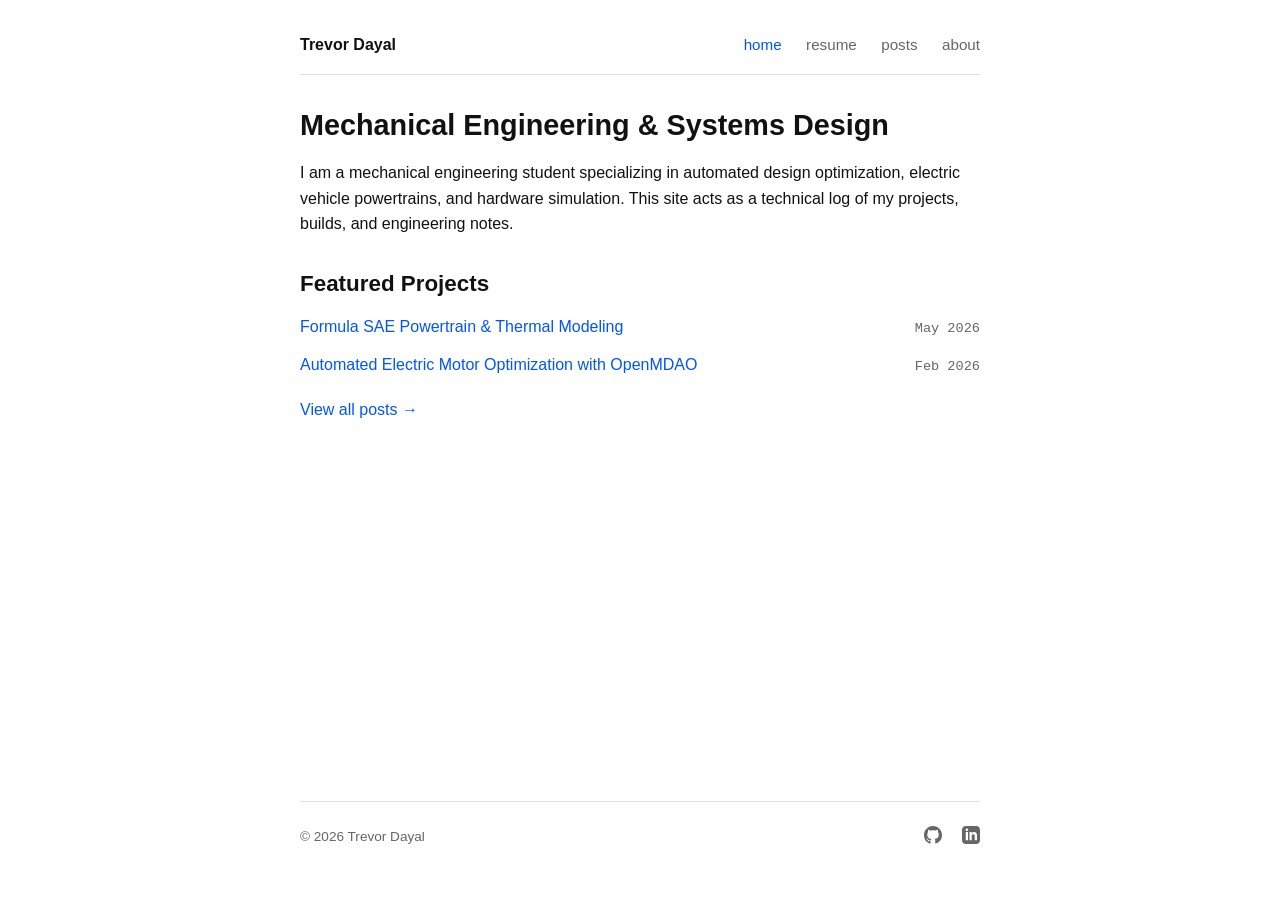
==== index.html @ 1e8c3e48 "Add SVG icons to social media links" ====
<!DOCTYPE html>
<html lang="en">
<head>
  <meta charset="UTF-8">
  <meta name="viewport" content="width=device-width, initial-scale=1.0">
  <title>Trevor Dayal</title>
  <link rel="stylesheet" href="style.css">
</head>
<body>

  <header>
    <a href="index.html" class="logo">Trevor Dayal</a>
    <nav>
      <a href="index.html" class="active">home</a>
      <a href="resume.html">resume</a>
      <a href="posts.html">posts</a>
      <a href="about.html">about</a>
    </nav>
  </header>

  <main>
    <section>
      <h1>Mechanical Engineering & Systems Design</h1>
      <p>I am a mechanical engineering student specializing in automated design optimization, electric vehicle powertrains, and hardware simulation. This site acts as a technical log of my projects, builds, and engineering notes.</p>
    </section>

    <section>
      <h2>Featured Projects</h2>
      <ul class="post-list">
        <li class="post-item">
          <a href="projects/fsae-powertrain.html">Formula SAE Powertrain & Thermal Modeling</a>
          <time datetime="2026-05">May 2026</time>
        </li>
        <li class="post-item">
          <a href="projects/motor-optimization.html">Automated Electric Motor Optimization with OpenMDAO</a>
          <time datetime="2026-02">Feb 2026</time>
        </li>
      </ul>
      <p><a href="posts.html">View all posts &rarr;</a></p>
    </section>
  </main>

  <footer>
    <span>&copy; 2026 Trevor Dayal</span>
    <div class="social-links">
      <a href="https://github.com/yourusername" target="_blank" rel="noopener" aria-label="GitHub">
        <svg height="18" width="18" viewBox="0 0 16 16" fill="currentColor"><path d="M8 0c4.42 0 8 3.58 8 8a8.013 8.013 0 0 1-5.45 7.59c-.4.08-.55-.17-.55-.38 0-.27.01-1.13.01-2.2 0-.75-.25-1.23-.54-1.48 1.78-.2 3.65-.88 3.65-3.95 0-.88-.31-1.59-.82-2.15.08-.2.36-1.02-.08-2.12 0 0-.67-.22-2.2.82-.64-.18-1.32-.27-2-.27-.68 0-1.36.09-2 .27-1.53-1.03-2.2-.82-2.2-.82-.44 1.1-.16 1.92-.08 2.12-.51.56-.82 1.28-.82 2.15 0 3.06 1.86 3.75 3.64 3.95-.23.2-.44.55-.51 1.07-.46.21-1.61.55-2.33-.66-.15-.24-.6-.83-1.23-.82-.67.01-.27.38.01.53.34.19.73.9.84 1.13.13.28.67 1.05 2.51.74.01.85.02 1.57.02 1.8 0 .21-.15.45-.55.38A8.013 8.013 0 0 1 0 8c0-4.42 3.58-8 8-8z"/></svg>
      </a>
      <a href="https://linkedin.com/in/yourusername" target="_blank" rel="noopener" aria-label="LinkedIn">
        <svg height="18" width="18" viewBox="0 0 24 24" fill="currentColor"><path d="M19 0h-14c-2.761 0-5 2.239-5 5v14c0 2.761 2.239 5 5 5h14c2.762 0 5-2.239 5-5v-14c0-2.761-2.238-5-5-5zm-11 19h-3v-11h3v11zm-1.5-12.268c-.966 0-1.75-.79-1.75-1.764s.784-1.764 1.75-1.764 1.75.79 1.75 1.764-.783 1.764-1.75 1.764zm13.5 12.268h-3v-5.604c0-3.368-4-3.113-4 0v5.604h-3v-11h3v1.765c1.396-2.586 7-2.777 7 2.476v6.759z"/></svg>
      </a>
    </div>
  </footer>

</body>
</
    html>
---- style.css ----
:root {
  --bg: #ffffff;
  --text: #111111;
  --text-muted: #666666;
  --border: #e0e0e0;
  --accent: #0055ff;
  --code-bg: #f5f5f7;
  --max-width: 720px;
  --font-sans: -apple-system, BlinkMacSystemFont, "Segoe UI", Roboto, Helvetica, Arial, sans-serif;
  --font-mono: SFMono-Regular, Consolas, "Liberation Mono", Menlo, monospace;
}

@media (prefers-color-scheme: dark) {
  :root {
    --bg: #0d1117;
    --text: #c9d1d9;
    --text-muted: #8b949e;
    --border: #30363d;
    --accent: #58a6ff;
    --code-bg: #161b22;
  }
}

*, *::before, *::after {
  box-sizing: border-box;
}

html {
  font-family: var(--font-sans);
  background-color: var(--bg);
  color: var(--text);
  line-height: 1.6;
  font-size: 16px;
  padding: 0;
  margin: 0;
}

body {
  max-width: var(--max-width);
  margin: 0 auto;
  padding: 2rem 1.25rem;
}

header {
  display: flex;
  justify-content: space-between;
  align-items: baseline;
  border-bottom: 1px solid var(--border);
  padding-bottom: 1rem;
  margin-bottom: 2rem;
}

header .logo {
  font-weight: 700;
  text-decoration: none;
  color: var(--text);
}

nav a {
  margin-left: 1.25rem;
  text-decoration: none;
  color: var(--text-muted);
  font-size: 0.95rem;
}

nav a:hover, nav a.active {
  color: var(--accent);
}

main {
  min-height: 70vh;
}

h1, h2, h3 {
  color: var(--text);
  line-height: 1.3;
  margin-top: 2rem;
  margin-bottom: 1rem;
}

h1 { font-size: 1.8rem; }
h2 { font-size: 1.4rem; }
h3 { font-size: 1.15rem; }

p {
  margin-bottom: 1.2rem;
}

a {
  color: var(--accent);
  text-decoration: none;
}

a:hover {
  text-decoration: underline;
}

ul, ol {
  margin-bottom: 1.2rem;
  padding-left: 1.5rem;
}

code, pre {
  font-family: var(--font-mono);
  font-size: 0.9rem;
  background: var(--code-bg);
  border-radius: 4px;
}

code {
  padding: 0.2rem 0.4rem;
}

pre {
  padding: 1rem;
  overflow-x: auto;
  border: 1px solid var(--border);
  margin-bottom: 1.5rem;
}

pre code {
  padding: 0;
  background: transparent;
}

hr {
  border: 0;
  border-top: 1px solid var(--border);
  margin: 2rem 0;
}

/* Project / Post Listing Grid */
.post-list {
  list-style: none;
  padding: 0;
}

.post-item {
  display: flex;
  justify-content: space-between;
  align-items: baseline;
  margin-bottom: 0.8rem;
}

.post-item time {
  color: var(--text-muted);
  font-size: 0.85rem;
  font-family: var(--font-mono);
  flex-shrink: 0;
  margin-left: 1rem;
}

/* Footer layout */
footer {
  border-top: 1px solid var(--border);
  margin-top: 4rem;
  padding-top: 1.5rem;
  display: flex;
  justify-content: space-between;
  font-size: 0.85rem;
  color: var(--text-muted);
}

.social-links a {
  margin-left: 1rem;
  color: var(--text-muted);
}

.social-links a:hover {
  color: var(--text);
}
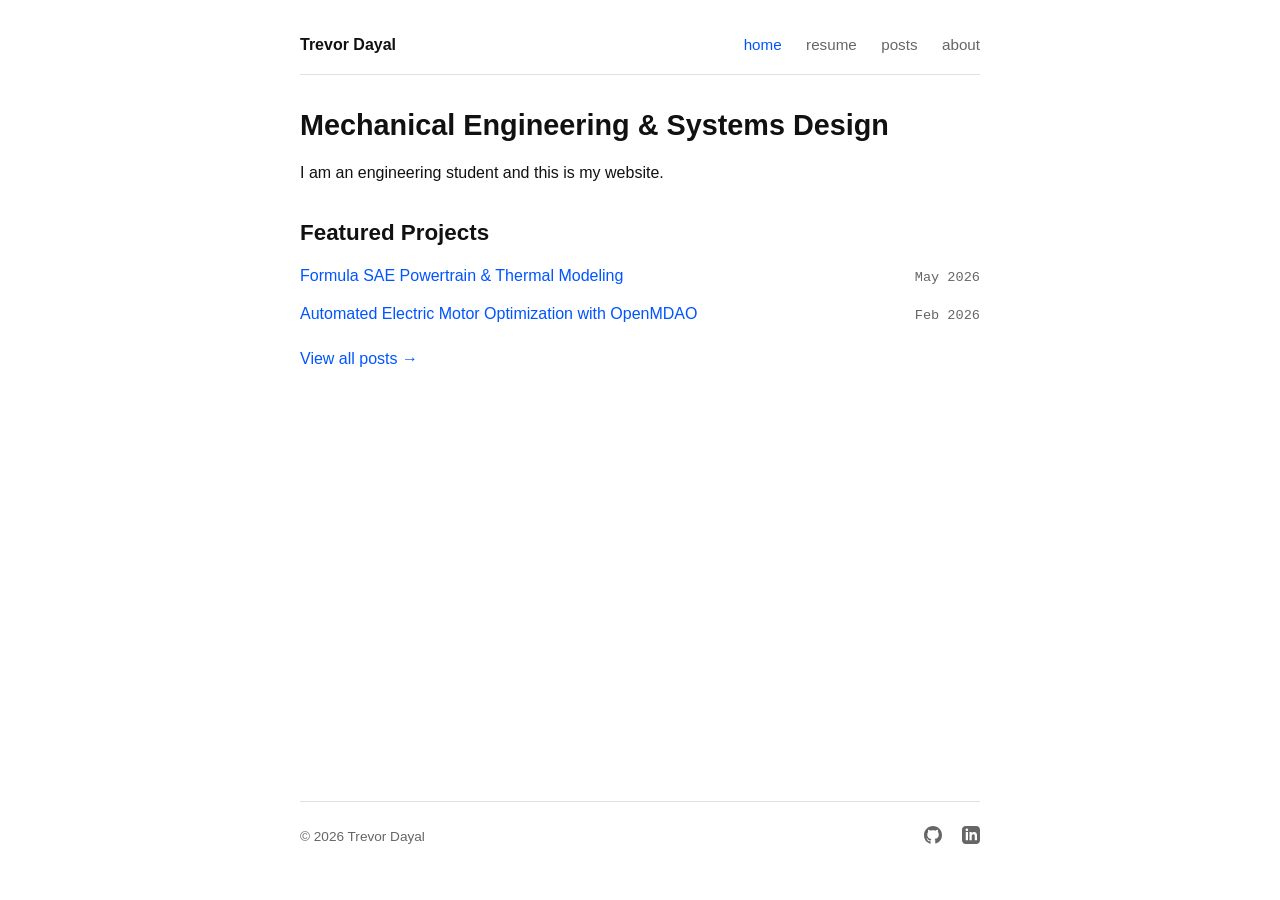
==== commit 2a419ca5: "Update introductory paragraph in index.html" ====
--- a/index.html
+++ b/index.html
@@ -21,7 +21,7 @@
   <main>
     <section>
       <h1>Mechanical Engineering & Systems Design</h1>
-      <p>I am a mechanical engineering student specializing in automated design optimization, electric vehicle powertrains, and hardware simulation. This site acts as a technical log of my projects, builds, and engineering notes.</p>
+      <p>I am an engineering student and this is my website.</p>
     </section>
 
     <section>
@@ -43,10 +43,10 @@
   <footer>
     <span>&copy; 2026 Trevor Dayal</span>
     <div class="social-links">
-      <a href="https://github.com/yourusername" target="_blank" rel="noopener" aria-label="GitHub">
+      <a href="https://github.com/trevington" target="_blank" rel="noopener" aria-label="GitHub">
         <svg height="18" width="18" viewBox="0 0 16 16" fill="currentColor"><path d="M8 0c4.42 0 8 3.58 8 8a8.013 8.013 0 0 1-5.45 7.59c-.4.08-.55-.17-.55-.38 0-.27.01-1.13.01-2.2 0-.75-.25-1.23-.54-1.48 1.78-.2 3.65-.88 3.65-3.95 0-.88-.31-1.59-.82-2.15.08-.2.36-1.02-.08-2.12 0 0-.67-.22-2.2.82-.64-.18-1.32-.27-2-.27-.68 0-1.36.09-2 .27-1.53-1.03-2.2-.82-2.2-.82-.44 1.1-.16 1.92-.08 2.12-.51.56-.82 1.28-.82 2.15 0 3.06 1.86 3.75 3.64 3.95-.23.2-.44.55-.51 1.07-.46.21-1.61.55-2.33-.66-.15-.24-.6-.83-1.23-.82-.67.01-.27.38.01.53.34.19.73.9.84 1.13.13.28.67 1.05 2.51.74.01.85.02 1.57.02 1.8 0 .21-.15.45-.55.38A8.013 8.013 0 0 1 0 8c0-4.42 3.58-8 8-8z"/></svg>
       </a>
-      <a href="https://linkedin.com/in/yourusername" target="_blank" rel="noopener" aria-label="LinkedIn">
+      <a href="https://www.linkedin.com/in/trevordayal/" target="_blank" rel="noopener" aria-label="LinkedIn">
         <svg height="18" width="18" viewBox="0 0 24 24" fill="currentColor"><path d="M19 0h-14c-2.761 0-5 2.239-5 5v14c0 2.761 2.239 5 5 5h14c2.762 0 5-2.239 5-5v-14c0-2.761-2.238-5-5-5zm-11 19h-3v-11h3v11zm-1.5-12.268c-.966 0-1.75-.79-1.75-1.764s.784-1.764 1.75-1.764 1.75.79 1.75 1.764-.783 1.764-1.75 1.764zm13.5 12.268h-3v-5.604c0-3.368-4-3.113-4 0v5.604h-3v-11h3v1.765c1.396-2.586 7-2.777 7 2.476v6.759z"/></svg>
       </a>
     </div>
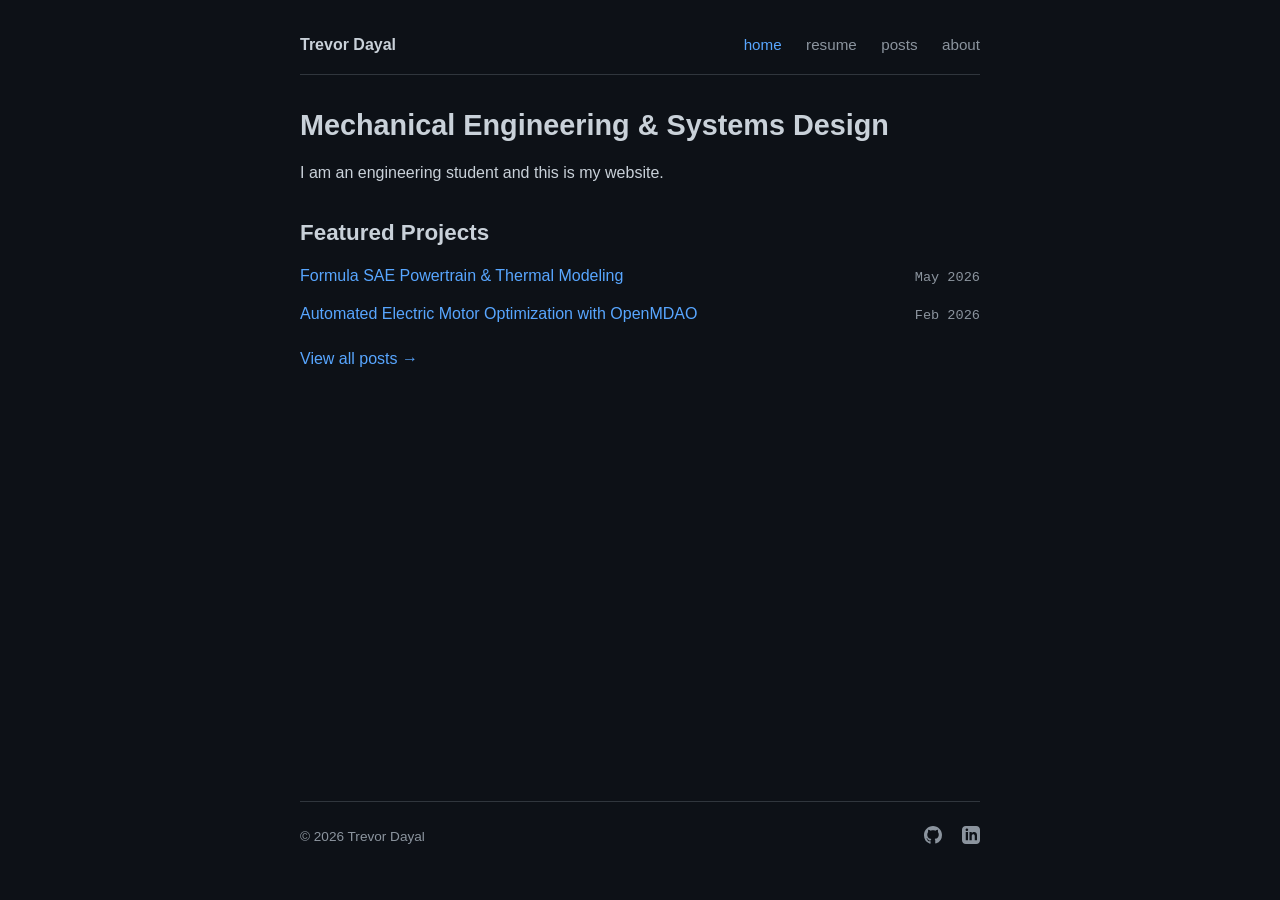
==== commit 805481cc: "Implement dark mode feature in index.html Added a script to enable dark mode based on the time of da" ====
--- a/index.html
+++ b/index.html
@@ -5,6 +5,15 @@
   <meta name="viewport" content="width=device-width, initial-scale=1.0">
   <title>Trevor Dayal</title>
   <link rel="stylesheet" href="style.css">
+  <script>
+    (function() {
+      const hour = new Date().getHours();
+      // Adjust these hours to your preference (e.g., 19 is 7 PM, 6 is 6 AM)
+      if (hour < 6 || hour >= 19) {
+        document.documentElement.classList.add('dark-mode');
+      }
+    })();
+  </script>
 </head>
 <body>
 
--- a/style.css
+++ b/style.css
@@ -11,7 +11,7 @@
 }
 
 @media (prefers-color-scheme: dark) {
-  :root {
+  :root:not(.light-mode) {
     --bg: #0d1117;
     --text: #c9d1d9;
     --text-muted: #8b949e;
@@ -19,6 +19,16 @@
     --accent: #58a6ff;
     --code-bg: #161b22;
   }
+}
+
+/* Time-of-day or manual override class */
+:root.dark-mode {
+  --bg: #0d1117;
+  --text: #c9d1d9;
+  --text-muted: #8b949e;
+  --border: #30363d;
+  --accent: #58a6ff;
+  --code-bg: #161b22;
 }
 
 *, *::before, *::after {
@@ -169,3 +179,34 @@
 .social-links a:hover {
   color: var(--text);
 }
+
+/* Global Image Responsiveness */
+img {
+  max-width: 100%;
+  width: 100%;
+  height: auto;
+  display: block;
+  border-radius: 4px;
+  border: 1px solid var(--border);
+}
+
+/* Image and Caption Styling */
+figure {
+  margin: 2.5rem 0;
+}
+
+figcaption {
+  font-size: 0.85rem;
+  color: var(--text-muted);
+  font-family: var(--font-mono);
+  margin-top: 0.6rem;
+  line-height: 1.4;
+}
+
+figure img {
+  max-width: 100%;
+  height: auto;
+  border-radius: 4px;
+  border: 1px solid var(--border);
+  display: block;
+}
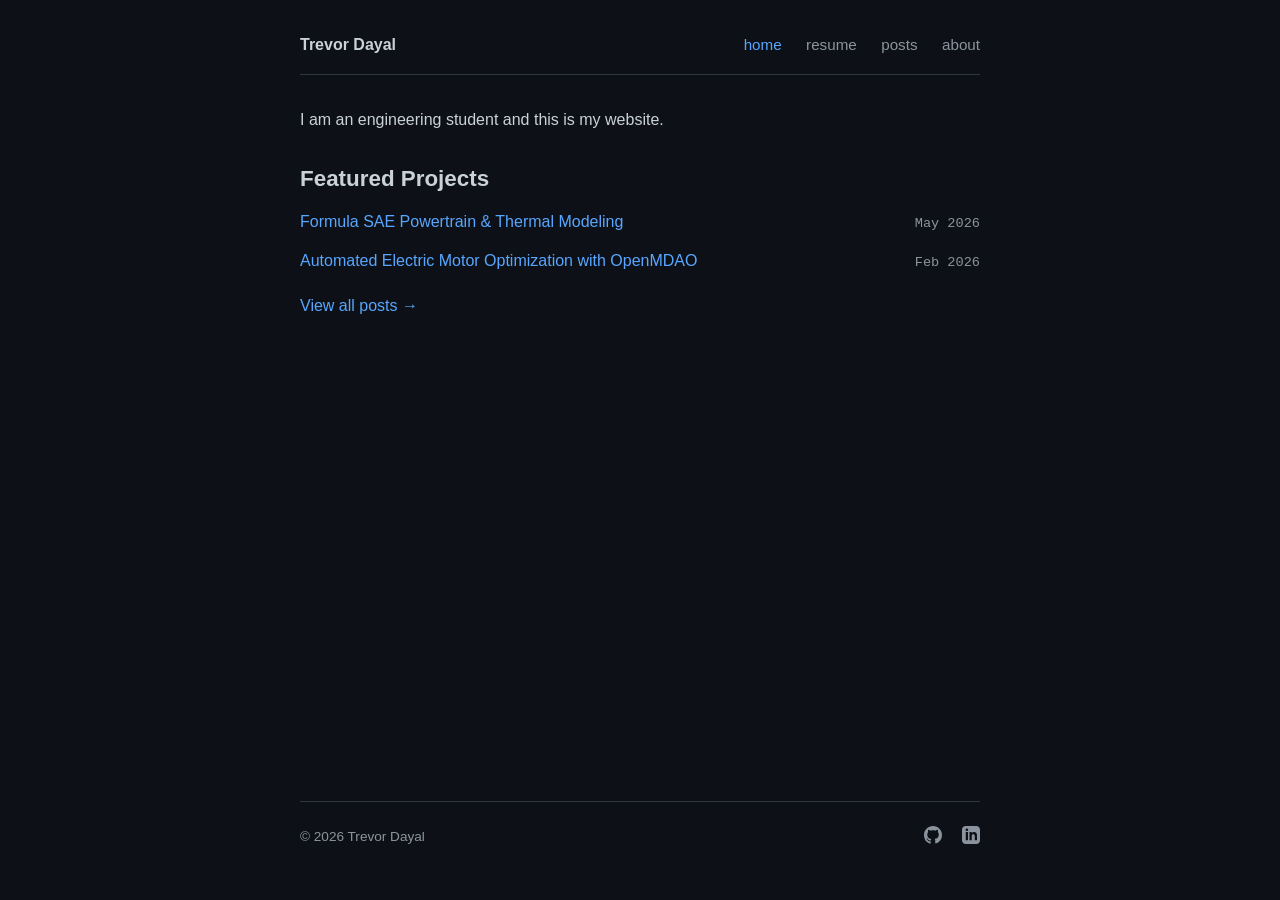
==== commit 576477fe: "Remove heading from main section" ====
--- a/index.html
+++ b/index.html
@@ -29,7 +29,6 @@
 
   <main>
     <section>
-      <h1>Mechanical Engineering & Systems Design</h1>
       <p>I am an engineering student and this is my website.</p>
     </section>
 
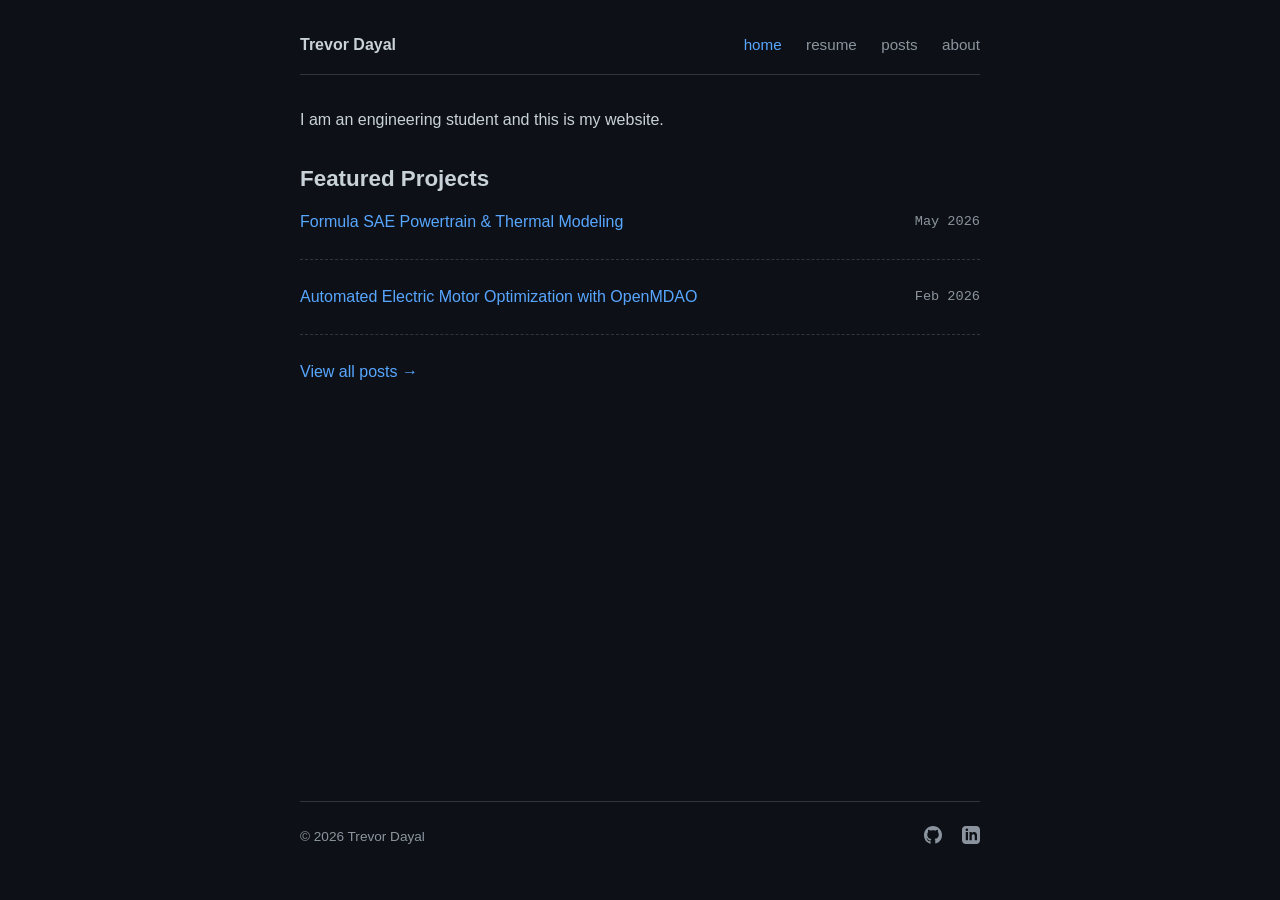
==== commit d4080cd4: "youtube stuff and cooking" ====
--- a/index.html
+++ b/index.html
@@ -14,6 +14,8 @@
       }
     })();
   </script>
+
+  <link rel="icon" type="image/png" href="../assets/td.png">
 </head>
 <body>
 
--- a/style.css
+++ b/style.css
@@ -210,3 +210,98 @@
   border: 1px solid var(--border);
   display: block;
 }
+
+/* Enhanced Post List with Thumbnails */
+.post-list {
+  list-style: none;
+  padding: 0;
+}
+
+.post-item {
+  display: grid;
+  grid-template-columns: 360px 1fr auto; /* Thumbnail, Title/Snippet, Date */
+  gap: 1rem;
+  align-items: center;
+  margin-bottom: 1.5rem;
+  padding-bottom: 1.5rem;
+  border-bottom: 1px dashed var(--border);
+}
+
+/* If a post item doesn't have an image, fall back to two columns (Title + Date) */
+.post-item:not(:has(.post-thumb)) {
+  grid-template-columns: 1fr auto;
+}
+
+.post-thumb {
+  width: 360px;
+  aspect-ratio: 3/2;
+  object-fit: cover;
+  border-radius: 4px;
+  border: 1px solid var(--border);
+}
+
+.post-content {
+  display: flex;
+  flex-direction: column;
+}
+
+.post-content a {
+  font-weight: 500;
+  text-decoration: none;
+}
+
+.post-content a:hover {
+  text-decoration: underline;
+}
+
+.post-snippet {
+  font-size: 0.85rem;
+  color: var(--text-muted);
+  margin-top: 0.2rem;
+  margin-bottom: 0;
+}
+
+.post-item time {
+  color: var(--text-muted);
+  font-size: 0.85rem;
+  font-family: var(--font-mono);
+  justify-self: end;
+}
+
+/* Side-by-Side Image Grid */
+.image-row {
+  display: grid;
+  grid-template-columns: repeat(2, 1fr);
+  gap: 1rem;
+  margin: 2.5rem 0;
+}
+
+.image-row figure {
+  margin: 0; /* Reset default figure margins inside the row */
+}
+
+/* Fallback for smaller screens: stack images vertically */
+@media (max-width: 600px) {
+  .image-row {
+    grid-template-columns: 1fr;
+    gap: 1.5rem;
+  }
+}
+
+/* Responsive YouTube Embed */
+.video-container {
+  position: relative;
+  width: 100%;
+  aspect-ratio: 16 / 9;
+  margin: 2.5rem 0;
+  border-radius: 4px;
+  overflow: hidden;
+  border: 1px solid var(--border);
+  background: var(--code-bg);
+}
+
+.video-container iframe {
+  width: 100%;
+  height: 100%;
+  border: 0;
+}
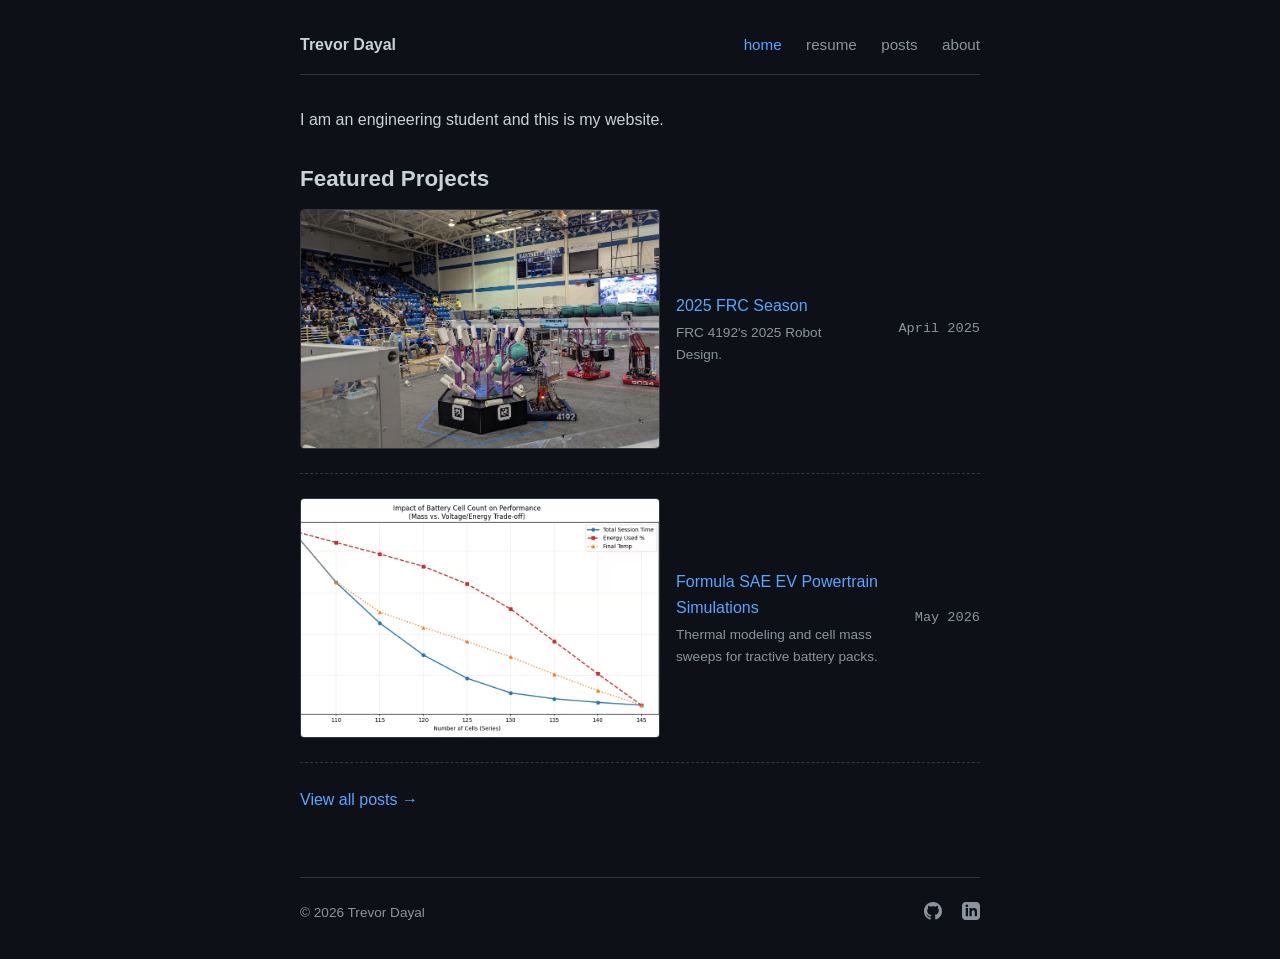
==== commit 5f838839: "changed index" ====
--- a/index.html
+++ b/index.html
@@ -38,12 +38,20 @@
       <h2>Featured Projects</h2>
       <ul class="post-list">
         <li class="post-item">
-          <a href="projects/fsae-powertrain.html">Formula SAE Powertrain & Thermal Modeling</a>
-          <time datetime="2026-05">May 2026</time>
+          <img src="assets/FRC/reefscape/ftw_bbq_match.jpg" alt="Arm Design Preview" class="post-thumb">
+          <div class="post-content">
+            <a href="projects/reefscape.html">2025 FRC Season</a>
+            <p class="post-snippet">FRC 4192's 2025 Robot Design.</p>
+          </div>
+          <time datetime="2025-04">April 2025</time>
         </li>
         <li class="post-item">
-          <a href="projects/motor-optimization.html">Automated Electric Motor Optimization with OpenMDAO</a>
-          <time datetime="2026-02">Feb 2026</time>
+          <img src="assets/simulation/cell_count_study.avif" alt="FSAE Powertrain preview" class="post-thumb">
+          <div class="post-content">
+            <a href="projects/fsae-powertrain.html">Formula SAE EV Powertrain Simulations</a>
+            <p class="post-snippet">Thermal modeling and cell mass sweeps for tractive battery packs.</p>
+          </div>
+          <time datetime="2026-05">May 2026</time>
         </li>
       </ul>
       <p><a href="posts.html">View all posts &rarr;</a></p>
--- a/style.css
+++ b/style.css
@@ -304,4 +304,28 @@
   width: 100%;
   height: 100%;
   border: 0;
+}
+
+/* Side-by-Side Video Grid */
+.video-row {
+  display: grid;
+  grid-template-columns: repeat(2, 1fr);
+  gap: 1rem;
+  margin: 2.5rem 0;
+}
+
+.video-row video {
+  width: 100%;
+  height: auto;
+  border-radius: 4px;
+  border: 1px solid var(--border);
+  display: block;
+}
+
+/* Fallback for smaller screens: stack videos vertically */
+@media (max-width: 600px) {
+  .video-row {
+    grid-template-columns: 1fr;
+    gap: 1.5rem;
+  }
 }
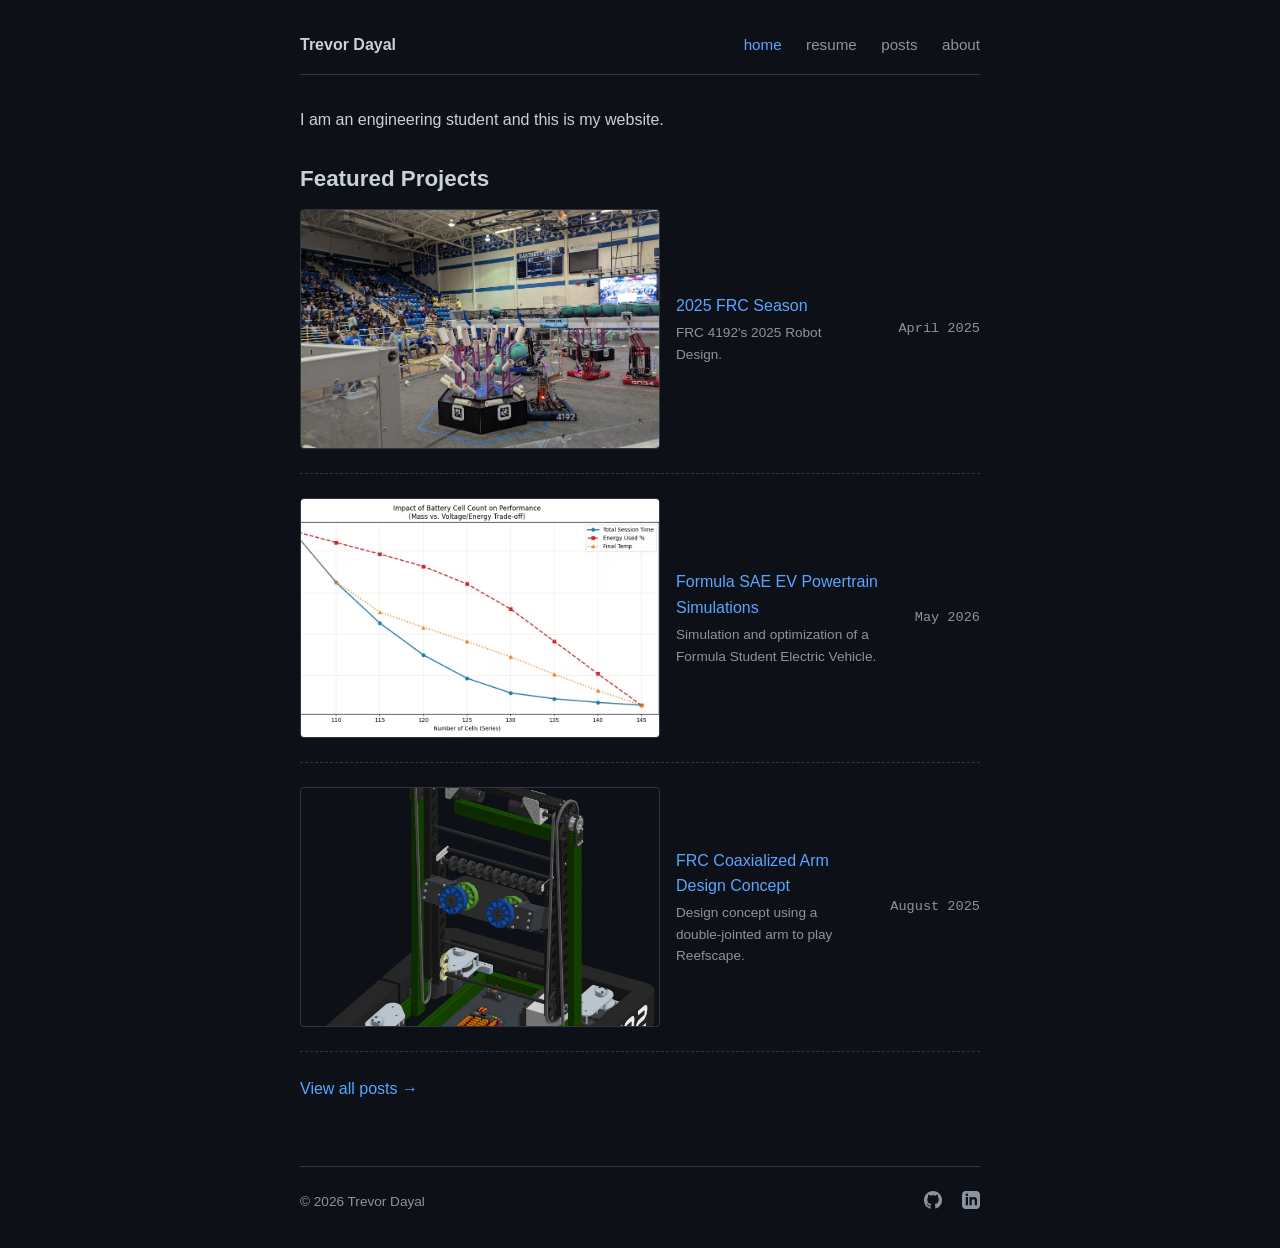
==== commit 0ca7119b: "Update index.html" ====
--- a/index.html
+++ b/index.html
@@ -49,9 +49,17 @@
           <img src="assets/simulation/cell_count_study.avif" alt="FSAE Powertrain preview" class="post-thumb">
           <div class="post-content">
             <a href="projects/fsae-powertrain.html">Formula SAE EV Powertrain Simulations</a>
-            <p class="post-snippet">Thermal modeling and cell mass sweeps for tractive battery packs.</p>
+            <p class="post-snippet">Simulation and optimization of a Formula Student Electric Vehicle.</p>
           </div>
           <time datetime="2026-05">May 2026</time>
+        </li>
+        <li class="post-item">
+          <img src="assets/2DoF-Arm/double-jointed-arm-bot.png" alt="FSAE Powertrain preview" class="post-thumb">
+          <div class="post-content">
+            <a href="projects/double-jointed-arm-bot.html">FRC Coaxialized Arm Design Concept</a>
+            <p class="post-snippet">Design concept using a double-jointed arm to play Reefscape.</p>
+          </div>
+          <time datetime="2025-08">August 2025</time>
         </li>
       </ul>
       <p><a href="posts.html">View all posts &rarr;</a></p>
